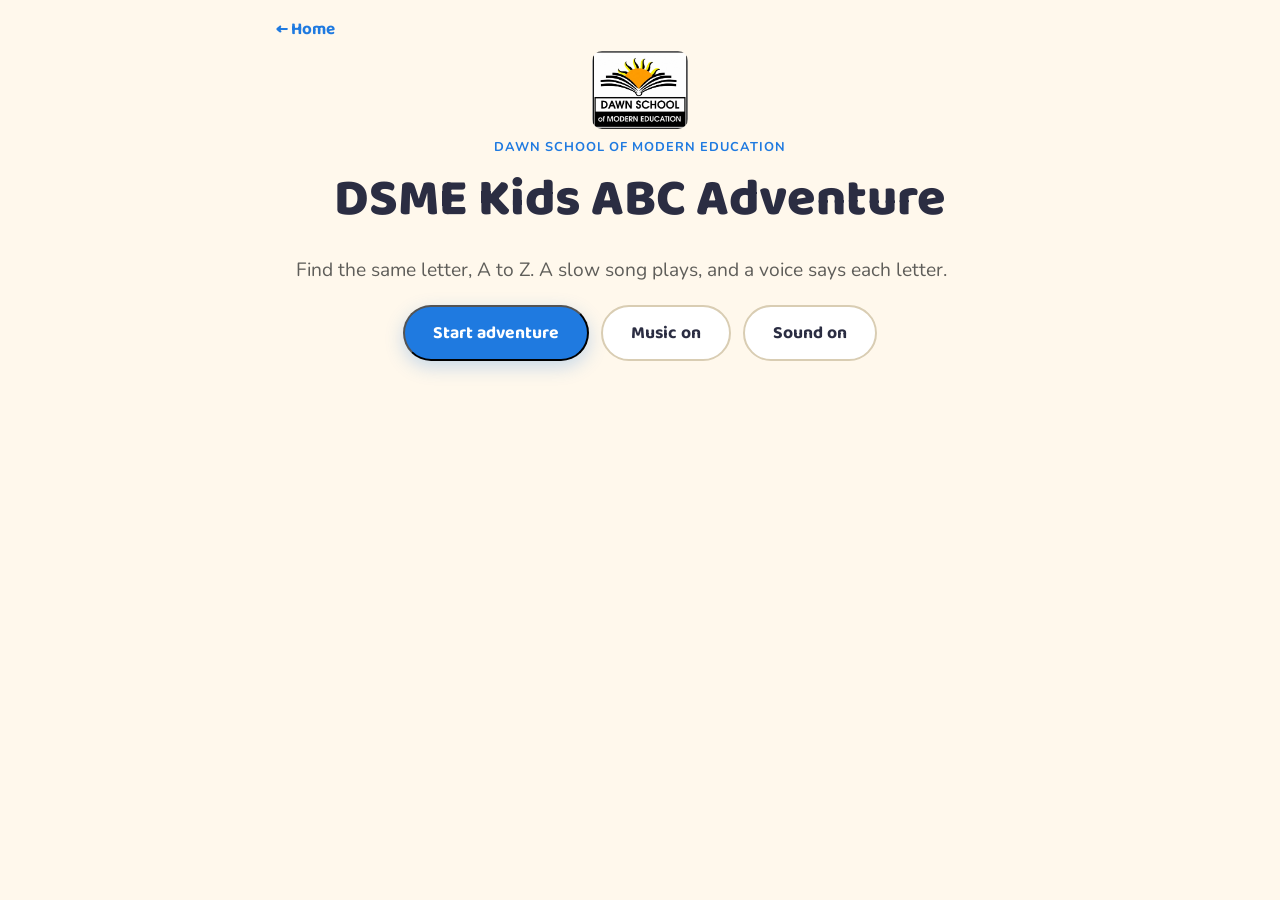
==== alphabet.html @ af05937b "Put the letter game back above the fold, with music and a voice in every game. Co-authored-by: Curso" ====
<!doctype html>
<html lang="en">
<head>
<meta charset="utf-8">
<meta name="viewport" content="width=device-width, initial-scale=1, viewport-fit=cover">
<title>Find the letter · DSME Kids ABC Adventure</title>
<link rel="stylesheet" href="https://fonts.googleapis.com/css2?family=Baloo+2:wght@700;800&family=Nunito:wght@600;700&display=swap">
<link rel="stylesheet" href="style.css">
</head>
<body>
<div class="play-topbar">
  <a href="index.html">← Home</a>
</div>
<main id="game"></main>
<script src="game.js"></script>
</body>
</html>
---- style.css ----
/* Layout: warm cream page, one blue hero with a drawn phone, alternating bands. Tokens mirror the app theme. */
:root {
  --bg: #FFF8EC;
  --surface: #FFFFFF;
  --ink: #2B2D42;
  --ink-soft: #5F5E5A;
  --primary: #1F7AE0;
  --on-primary: #FFFFFF;
  --sky: #3DA5F5;
  --sunny: #FFC93C;
  --on-sunny: #6B4E00;
  --green: #2FB67C;
  --green-bg: #E3F6EC;
  --purple: #8B6CF0;
  --purple-bg: #F3EFFF;
  --border: #D9CDB3;
  --track: #EDE3CF;
  /* Logo sunrise colours for the school name */
  --brand-deep: #B8420E;
  --brand: #F07D1A;
  --brand-glow: #E9A400;
  --display: "Baloo 2", "Nunito", "Segoe UI", system-ui, sans-serif;
  --body: "Nunito", "Segoe UI", system-ui, sans-serif;
  --radius: 24px;
  --gutter-l: max(16px, env(safe-area-inset-left, 0px));
  --gutter-r: max(16px, env(safe-area-inset-right, 0px));
}
@media (prefers-color-scheme: dark) {
  :root:not([data-theme="light"]) {
    --bg: #1B1C26; --surface: #262838; --ink: #F3EEE2; --ink-soft: #B8B3A6;
    --primary: #58A1F0; --sky: #6CBBFF; --green-bg: #1F3A2F; --purple-bg: #2A2540;
    --border: #3B3D4F; --track: #333548; --brand-deep: #F08A3C; --brand: #FFAA47; --brand-glow: #FFD36A; color-scheme: dark;
  }
}
:root[data-theme="dark"] {
  --bg: #1B1C26; --surface: #262838; --ink: #F3EEE2; --ink-soft: #B8B3A6;
  --primary: #58A1F0; --sky: #6CBBFF; --green-bg: #1F3A2F; --purple-bg: #2A2540;
  --border: #3B3D4F; --track: #333548; --brand-deep: #F08A3C; --brand: #FFAA47; --brand-glow: #FFD36A; color-scheme: dark;
}

* { box-sizing: border-box; }
html { scroll-behavior: smooth; }
body {
  margin: 0;
  background: var(--bg);
  color: var(--ink);
  font-family: var(--body);
  font-size: 1.0625rem;
  line-height: 1.6;
  overflow-x: hidden;
}
img { max-width: 100%; }
a { color: var(--primary); }
h1, h2, h3 { font-family: var(--display); line-height: 1.15; text-wrap: balance; margin: 0 0 .5em; }
h1 { font-size: clamp(2rem, 5vw, 3.25rem); font-weight: 800; }
h2 { font-size: clamp(1.6rem, 3.5vw, 2.25rem); font-weight: 700; }
h3 { font-size: 1.25rem; font-weight: 700; }
p { margin: 0 0 1em; }
.wrap {
  max-width: 1080px;
  margin-inline: auto;
  padding-left: var(--gutter-l);
  padding-right: var(--gutter-r);
}

/* Header */
.top { position: sticky; top: env(safe-area-inset-top, 0px); background: var(--bg); border-bottom: 1px solid var(--border); z-index: 5; }
.top-inner { display: flex; align-items: center; justify-content: space-between; gap: 16px; padding-block: 12px; flex-wrap: wrap; }
.brand { display: flex; align-items: center; gap: 12px; text-decoration: none; color: var(--ink); font-family: var(--display); font-weight: 700; font-size: 1.15rem; }
.brand-logo { height: 42px; width: auto; border-radius: 6px; background: #fff; }
.school-row { display: flex; align-items: center; justify-content: flex-start; gap: clamp(12px, 1.6vw, 20px); margin-bottom: 10px; }
.school-row .eyebrow {
  margin: 0; flex: 0 1 auto; font-family: var(--display); font-weight: 800;
  font-size: clamp(1.25rem, 2.6vw, 1.9rem); line-height: 1.2; letter-spacing: .03em; max-width: 13em;
  color: var(--brand); /* fallback */
  background: linear-gradient(92deg, var(--brand-deep) 0%, var(--brand) 55%, var(--brand-glow) 100%);
  -webkit-background-clip: text; background-clip: text; -webkit-text-fill-color: transparent;
}
.school-row .eyebrow::after { content: "DSME, Johi"; display: block; font-family: var(--body); font-weight: 700; font-size: .55em; letter-spacing: .1em; color: var(--ink-soft); -webkit-text-fill-color: var(--ink-soft); margin-top: 4px; }
.hero-logo { width: clamp(96px, 13vw, 150px); height: auto; flex: none; border-radius: 10px; background: #fff; box-shadow: 0 2px 10px rgba(43,45,66,.08); }
.foot-logo { width: 120px; height: auto; border-radius: 8px; background: #fff; margin-bottom: 12px; }
.tiles { display: inline-flex; gap: 3px; }
.t { display: inline-grid; place-items: center; width: 26px; height: 26px; border-radius: 7px; font-style: normal; font-weight: 800; font-size: .95rem; color: #fff; }
.t.a { background: var(--sky); transform: rotate(-8deg); }
.t.b { background: var(--sunny); color: var(--on-sunny); transform: rotate(4deg); }
.t.c { background: var(--purple); transform: rotate(10deg); }
.nav { display: flex; gap: 20px; flex-wrap: wrap; }
.nav a { text-decoration: none; color: var(--ink-soft); font-weight: 600; }
.nav a:hover, .nav a:focus-visible { color: var(--primary); }

/* Hero sits in the fold, right under the header */
.hero { padding-block: 16px 28px; }
.hero-inner { display: grid; grid-template-columns: 1.15fr .85fr; gap: 40px; align-items: center; }
.eyebrow { text-transform: uppercase; letter-spacing: .08em; font-size: .8rem; font-weight: 700; color: var(--primary); margin-bottom: 12px; }
.lead { font-size: 1.2rem; color: var(--ink-soft); max-width: 36em; }
.cta-row { display: flex; gap: 12px; flex-wrap: wrap; margin-top: 14px; }
.btn { display: inline-flex; align-items: center; justify-content: center; min-height: 56px; padding: 0 28px; border-radius: 999px; font-family: var(--display); font-weight: 700; font-size: 1.1rem; text-decoration: none; transition: transform .12s ease; }
.btn:active { transform: scale(.96); }
.btn:focus-visible { outline: 3px solid var(--sunny); outline-offset: 2px; }
.btn-primary { background: var(--primary); color: var(--on-primary); box-shadow: 0 6px 18px rgba(31,122,224,.25); }
.btn-ghost { background: var(--surface); color: var(--ink); border: 2px solid var(--border); }
.btn-abc { background: var(--sky); color: #fff; }
.btn-play { background: var(--purple); color: #fff; }
.btn-shape { background: var(--green); color: #fff; }
.play-topbar { display: flex; align-items: center; justify-content: space-between; gap: 12px; max-width: 760px; margin: 0 auto; padding: 16px var(--gutter-r) 0 var(--gutter-l); }
.play-topbar a { font-family: var(--display); font-weight: 700; text-decoration: none; }
.play-board { max-width: 760px; margin: 0 auto; padding: 12px var(--gutter-r) 40px var(--gutter-l); text-align: center; }
.play-board h1 { font-size: clamp(1.6rem, 4vw, 2.2rem); }
.target-pic, .choice-pic { width: min(190px, 42vw); height: min(190px, 42vw); object-fit: cover; border-radius: 24px; background: #fff8ee; box-shadow: 0 12px 28px rgba(55, 32, 8, .16); }
.named { margin: 0; }
.named figcaption { margin-top: 6px; font-family: var(--display); font-weight: 800; font-size: 1.05rem; color: var(--ink); }
.choice-row .target-pic, .choice-row .choice-pic { width: min(108px, 24vw); height: min(108px, 24vw); box-shadow: none; }
.choice-row figcaption { font-size: .95rem; }
.choice-row { display: grid; grid-template-columns: repeat(3, minmax(0, 1fr)); gap: 12px; margin-top: 8px; }
.choice-row button { min-height: 120px; padding: 8px; border-radius: 20px; border: 3px solid var(--border); background: var(--surface); cursor: pointer; }
.choice-row button.ok { border-color: var(--green); background: var(--green-bg); }
.choice-row button.bad { border-color: #E07A5F; background: #FDECEA; }
.choice-row button.hint { border-color: var(--sunny); box-shadow: 0 0 0 4px rgba(255,201,60,.45); }
.play-msg { display: inline-block; margin-top: 14px; padding: 8px 16px; border-radius: 999px; font-family: var(--display); font-weight: 800; }
.play-msg.good { background: var(--green-bg); color: #1B7A52; }
.play-msg.again { background: #FDECEA; color: #9C3B28; }
.fine { font-size: .9rem; color: var(--ink-soft); margin-top: 14px; }

.hero-art { position: relative; display: flex; justify-content: center; }
.phone {
  width: min(280px, 100%);
  background: var(--surface);
  border: 10px solid var(--ink);
  border-radius: 36px;
  padding: 18px 14px 22px;
  box-shadow: 0 24px 50px rgba(43,45,66,.18);
  font-family: var(--display);
  text-align: center;
  transform: rotate(-3deg);
}
.phone-bar { display: flex; justify-content: space-between; font-size: .8rem; color: var(--ink-soft); font-weight: 700; margin-bottom: 8px; }
.phone-q { display: flex; align-items: center; justify-content: center; gap: 8px; }
.phone-letter { font-size: 4.4rem; line-height: 1; font-weight: 800; }
.phone-pic {
  width: 76px; height: 76px; object-fit: cover; border-radius: 50%;
  box-shadow: 0 8px 16px rgba(107, 78, 0, .25);
}
.phone-letter b { color: var(--sky); font-weight: 800; }
.phone-letter em { color: var(--sunny); font-style: normal; }
.phone-word { font-size: 1.6rem; font-weight: 700; }
.phone-prompt { font-size: .9rem; color: var(--ink-soft); margin: 6px 0 10px; }
.phone-choices { display: grid; grid-template-columns: repeat(3, 1fr); gap: 8px; }
.pc { display: grid; place-items: center; aspect-ratio: 1; border-radius: 14px; border: 2px solid var(--border); font-weight: 800; font-size: 1.4rem; background: var(--bg); }
.pc.p1 { color: var(--green); } .pc.p2 { color: #FF8A5B; } .pc.p3 { color: var(--purple); }
.pc.ok { border-color: var(--green); border-width: 3px; }
.phone-msg { margin-top: 12px; display: inline-block; background: var(--green-bg); color: #1B7A52; padding: 4px 14px; border-radius: 999px; font-weight: 700; font-size: .9rem; }
.float-star { position: absolute; color: var(--sunny); font-size: 2rem; animation: twinkle 2s ease-in-out infinite; }
.s1 { top: 4%; left: 8%; } .s2 { top: 18%; right: 6%; animation-delay: .7s; font-size: 1.4rem; } .s3 { bottom: 10%; left: 4%; animation-delay: 1.3s; font-size: 1.6rem; }
@keyframes twinkle { 0%,100% { opacity: .35; } 50% { opacity: 1; } }
@media (prefers-reduced-motion: reduce) { .float-star { animation: none; } html { scroll-behavior: auto; } }

/* Bands */
.band { padding-block: 56px; }
.band-song { background: var(--purple-bg); }
.band-install { background: var(--surface); border-top: 1px solid var(--border); }
.grid { display: grid; grid-template-columns: repeat(2, minmax(0, 1fr)); gap: 20px; }
.grid-3 { grid-template-columns: repeat(3, minmax(0, 1fr)); }
.card { background: var(--surface); border-radius: var(--radius); padding: 24px; box-shadow: 0 2px 10px rgba(43,45,66,.06); min-width: 0; }
.card p { margin: 0; color: var(--ink-soft); }
.card-ico { display: grid; place-items: center; width: 56px; height: 56px; border-radius: 18px; font-family: var(--display); font-weight: 800; font-size: 1.4rem; margin-bottom: 14px; color: #fff; }
.ico-blue { background: var(--sky); } .ico-sun { background: var(--sunny); color: var(--on-sunny); } .ico-green { background: var(--green); } .ico-purple { background: var(--purple); }
.fact { min-width: 0; }
.fact p { color: var(--ink-soft); margin: 0; }
.song-inner { display: grid; grid-template-columns: 1fr 1fr; gap: 40px; align-items: center; }
.plain { padding-left: 1.2em; color: var(--ink-soft); }
.lyric { margin: 0; background: var(--surface); border-radius: var(--radius); padding: 24px 28px; font-family: var(--display); font-size: 1.15rem; box-shadow: 0 2px 10px rgba(43,45,66,.06); }
.lyric p { margin: 0 0 .3em; }
.lyric span { color: var(--purple); font-weight: 800; }
.lyric .chorus { margin-top: 12px; color: var(--ink-soft); font-weight: 700; }
.steps { counter-reset: step; list-style: none; padding: 0; margin: 0; display: grid; gap: 14px; max-width: 42em; }
.steps li { position: relative; padding-left: 52px; min-height: 40px; }
.steps li::before { counter-increment: step; content: counter(step); position: absolute; left: 0; top: 0; width: 40px; height: 40px; border-radius: 50%; background: var(--primary); color: var(--on-primary); display: grid; place-items: center; font-family: var(--display); font-weight: 800; }

/* Footer */
.foot { border-top: 1px solid var(--border); padding-block: 28px; color: var(--ink-soft); font-size: .95rem; }
.foot-inner p { margin: 0 0 4px; }

/* Privacy page */
.doc { max-width: 42em; padding-block: 48px; }
.doc h1 { margin-bottom: .25em; }
.doc .updated { color: var(--ink-soft); margin-bottom: 2em; }
.doc h2 { font-size: 1.4rem; margin-top: 1.6em; }

#game { max-width: 760px; margin: 0 auto; padding: 8px var(--gutter-r) 48px var(--gutter-l); }
.play-welcome, #game .play-board { text-align: center; }
.play-welcome .play-logo { width: 96px; height: auto; border-radius: 10px; background: #fff; }
.play-actions { display: flex; flex-wrap: wrap; gap: 12px; justify-content: center; margin-top: 18px; }
.play-top { display: flex; flex-wrap: wrap; gap: 8px; align-items: center; justify-content: space-between; }
.play-stats { display: flex; gap: 10px; align-items: center; font-family: var(--display); font-weight: 800; }
.badge-chip { background: var(--sunny); color: var(--on-sunny); border-radius: 999px; padding: 2px 10px; font-size: .85rem; }
.icon-btn, .skip { border: 0; background: transparent; color: var(--primary); font-family: var(--display); font-weight: 800; cursor: pointer; }
.track { height: 8px; background: var(--track); border-radius: 99px; margin: 12px 0; overflow: hidden; }
.track span { display: block; height: 100%; background: var(--primary); }
.learn-card { background: var(--surface); border-radius: 28px; padding: 16px; box-shadow: 0 8px 24px rgba(43,45,66,.08); }
.learn-row { display: flex; align-items: center; justify-content: center; gap: 16px; }
.big-letter { margin: 0; font-size: 4.2rem; line-height: .9; }
.big-letter em { font-style: normal; color: var(--primary); margin-left: 4px; }
.learn-card img { width: 120px; height: 120px; object-fit: cover; border-radius: 20px; }
.word { margin: 8px 0 0; }
.phonic { margin: 4px 0 8px; color: var(--ink-soft); }
.prompt { font-family: var(--display); font-weight: 800; font-size: 1.35rem; }
.choices { display: grid; grid-template-columns: repeat(3, minmax(0, 1fr)); gap: 12px; }
.letter-choice { min-height: 110px; border-radius: 22px; border: 3px solid var(--border); background: var(--surface); cursor: pointer; font-family: var(--display); }
.letter-choice b { display: block; font-size: 2.4rem; }
.letter-choice em { font-style: normal; color: var(--primary); font-size: 1.3rem; }
.letter-choice.correct { border-color: var(--green); background: var(--green-bg); }
.letter-choice.wrong { border-color: #E07A5F; background: #FDECEA; }
.letter-choice.hint { border-color: var(--sunny); box-shadow: 0 0 0 4px rgba(255,201,60,.45); }
.msg { font-family: var(--display); font-weight: 800; }
.msg-good { color: #1B7A52; }
.msg-again { color: #9C3B28; }
.badge-award { background: var(--sunny); color: var(--on-sunny); border-radius: 28px; padding: 18px; display: inline-block; }
.wiggle { animation: wiggle .4s ease; }
@keyframes wiggle { 25% { transform: translateX(-6px); } 75% { transform: translateX(6px); } }

@media (max-width: 820px) {
  .hero-inner, .song-inner { grid-template-columns: 1fr; }
  .grid, .grid-3 { grid-template-columns: 1fr; }
  .hero { padding-block: 12px 20px; }
  .hero-art { margin-top: 16px; }
}
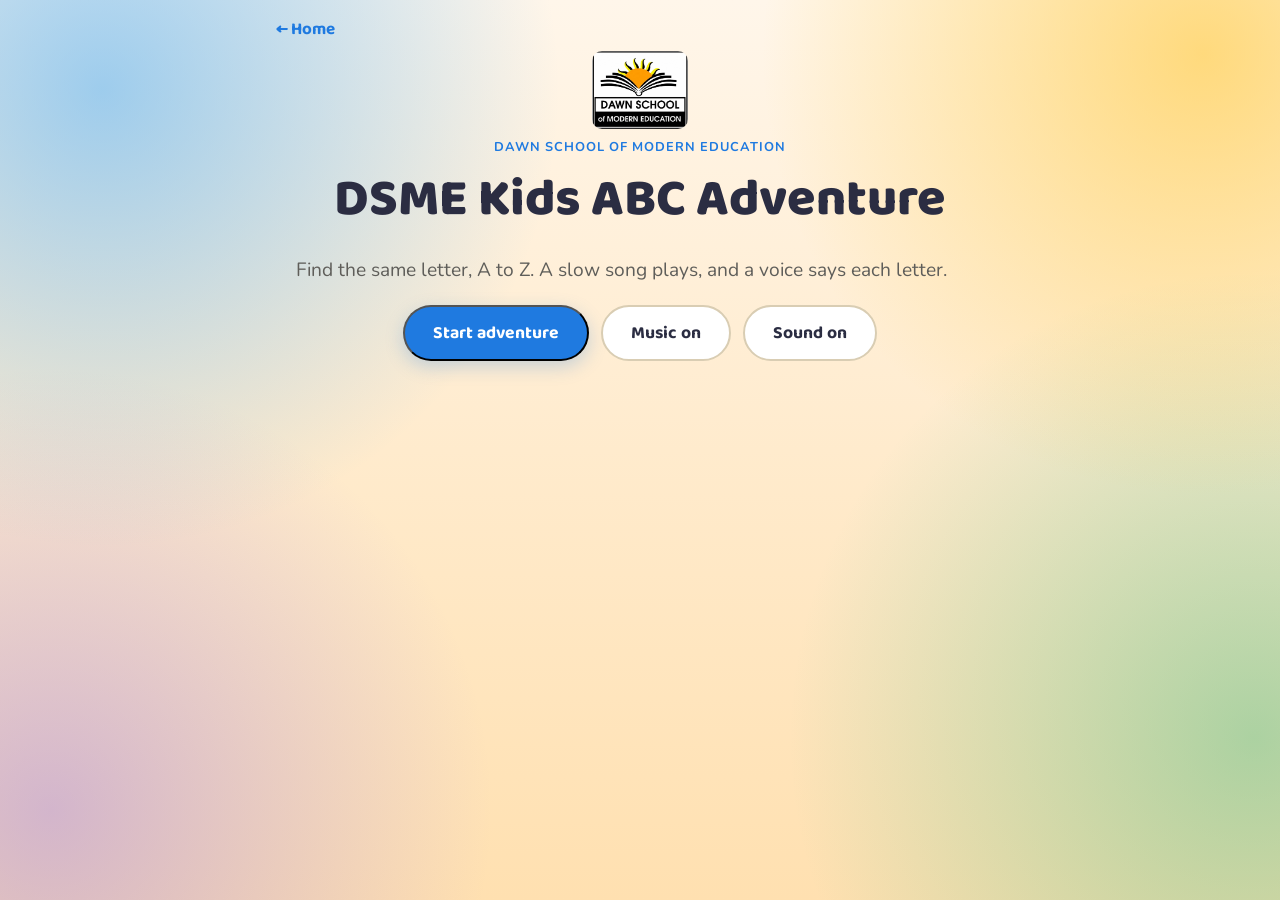
==== commit 01fb7a79: "Give the games a colorful background and fill the letter cards. Co-authored-by: Cursor <cursoragent@" ====
--- a/alphabet.html
+++ b/alphabet.html
@@ -7,7 +7,7 @@
 <link rel="stylesheet" href="https://fonts.googleapis.com/css2?family=Baloo+2:wght@700;800&family=Nunito:wght@600;700&display=swap">
 <link rel="stylesheet" href="style.css">
 </head>
-<body>
+<body class="play-page">
 <div class="play-topbar">
   <a href="index.html">← Home</a>
 </div>
--- a/style.css
+++ b/style.css
@@ -205,12 +205,40 @@
 .phonic { margin: 4px 0 8px; color: var(--ink-soft); }
 .prompt { font-family: var(--display); font-weight: 800; font-size: 1.35rem; }
 .choices { display: grid; grid-template-columns: repeat(3, minmax(0, 1fr)); gap: 12px; }
-.letter-choice { min-height: 110px; border-radius: 22px; border: 3px solid var(--border); background: var(--surface); cursor: pointer; font-family: var(--display); }
-.letter-choice b { display: block; font-size: 2.4rem; }
-.letter-choice em { font-style: normal; color: var(--primary); font-size: 1.3rem; }
-.letter-choice.correct { border-color: var(--green); background: var(--green-bg); }
-.letter-choice.wrong { border-color: #E07A5F; background: #FDECEA; }
-.letter-choice.hint { border-color: var(--sunny); box-shadow: 0 0 0 4px rgba(255,201,60,.45); }
+body.play-page {
+  min-height: 100vh;
+  background-color: #ffe8c2;
+  background-image:
+    radial-gradient(circle at 8% 10%, rgba(61,165,245,.5) 0, rgba(61,165,245,0) 32%),
+    radial-gradient(circle at 94% 6%, rgba(255,201,60,.62) 0, rgba(255,201,60,0) 30%),
+    radial-gradient(circle at 98% 82%, rgba(47,182,124,.4) 0, rgba(47,182,124,0) 32%),
+    radial-gradient(circle at 4% 90%, rgba(139,108,240,.38) 0, rgba(139,108,240,0) 30%),
+    linear-gradient(180deg, #fff6ea 0%, #ffe0b0 100%);
+}
+.choice-row button:nth-child(3n+1):not(.ok):not(.bad) { background: linear-gradient(180deg, #e7f4ff, #fff); }
+.choice-row button:nth-child(3n+2):not(.ok):not(.bad) { background: linear-gradient(180deg, #fff4cc, #fff); }
+.choice-row button:nth-child(3n+3):not(.ok):not(.bad) { background: linear-gradient(180deg, #e4f8ee, #fff); }
+.letter-choice {
+  position: relative; overflow: hidden; min-height: 148px; border-radius: 22px;
+  border: 3px solid transparent; cursor: pointer; font-family: var(--display); color: #fff;
+  box-shadow: 0 12px 22px rgba(43,45,66,.14);
+}
+.letter-choice::before {
+  content: ""; position: absolute; width: 130px; height: 130px; border-radius: 50%;
+  right: -36px; top: -46px; background: rgba(255,255,255,.28);
+}
+.letter-choice b, .letter-choice em { position: relative; }
+.letter-choice b { display: block; font-size: 3.4rem; line-height: .9; }
+.letter-choice em { font-style: normal; color: rgba(255,255,255,.92); font-size: 1.55rem; }
+.letter-choice:nth-child(3n+1) { background: linear-gradient(165deg, #6ec4ff, #1c6fd4); }
+.letter-choice:nth-child(3n+2) { background: linear-gradient(165deg, #ffe07a, #f0a202); color: #4a3200; }
+.letter-choice:nth-child(3n+2) em { color: #6b4e00; }
+.letter-choice:nth-child(3n+3) { background: linear-gradient(165deg, #7ddeb0, #17945c); }
+.letter-choice.correct { background: linear-gradient(165deg, #b7f0d2, #2fb67c); color: #08321c; border-color: #146b42; }
+.letter-choice.correct em { color: #146b42; }
+.letter-choice.wrong { background: linear-gradient(165deg, #ffd0c8, #e07a5f); color: #5c1c12; border-color: #c45a42; }
+.letter-choice.wrong em { color: #8a3324; }
+.letter-choice.hint { box-shadow: 0 0 0 5px rgba(255,201,60,.85); }
 .msg { font-family: var(--display); font-weight: 800; }
 .msg-good { color: #1B7A52; }
 .msg-again { color: #9C3B28; }
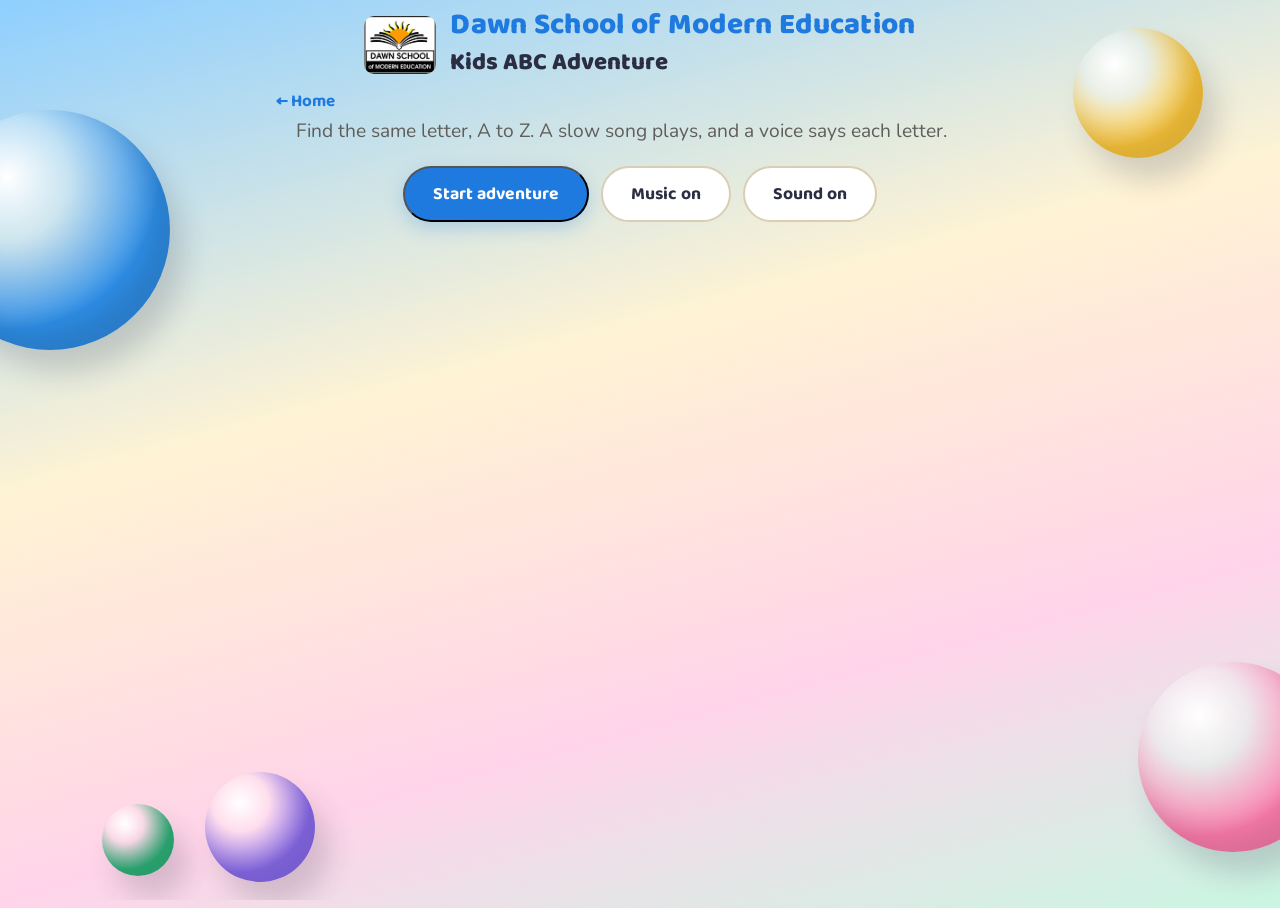
==== commit 0c737fdc: "Publish the three games and the Android APK on the site. Co-authored-by: Cursor <cursoragent@cursor." ====
--- a/alphabet.html
+++ b/alphabet.html
@@ -8,10 +8,20 @@
 <link rel="stylesheet" href="style.css">
 </head>
 <body class="play-page">
+<div class="scene" aria-hidden="true"><span class="orb o1"></span><span class="orb o2"></span><span class="orb o3"></span><span class="orb o4"></span><span class="orb o5"></span></div>
+<div class="play-brand">
+  <img src="img/dsme_logo.webp" alt="Dawn School of Modern Education logo" width="72" height="58">
+  <div>
+    <p>Dawn School of Modern Education</p>
+    <strong>Kids ABC Adventure</strong>
+  </div>
+</div>
 <div class="play-topbar">
   <a href="index.html">← Home</a>
 </div>
 <main id="game"></main>
+<audio id="dsme-song" src="audio/abc_song_full.wav" loop preload="auto" playsinline></audio>
+<script src="sound.js"></script>
 <script src="game.js"></script>
 </body>
 </html>
--- a/style.css
+++ b/style.css
@@ -77,7 +77,7 @@
   -webkit-background-clip: text; background-clip: text; -webkit-text-fill-color: transparent;
 }
 .school-row .eyebrow::after { content: "DSME, Johi"; display: block; font-family: var(--body); font-weight: 700; font-size: .55em; letter-spacing: .1em; color: var(--ink-soft); -webkit-text-fill-color: var(--ink-soft); margin-top: 4px; }
-.hero-logo { width: clamp(96px, 13vw, 150px); height: auto; flex: none; border-radius: 10px; background: #fff; box-shadow: 0 2px 10px rgba(43,45,66,.08); }
+.hero-logo { width: clamp(72px, 8vw, 96px); height: auto; flex: none; border-radius: 10px; background: #fff; box-shadow: 0 2px 10px rgba(43,45,66,.08); }
 .foot-logo { width: 120px; height: auto; border-radius: 8px; background: #fff; margin-bottom: 12px; }
 .tiles { display: inline-flex; gap: 3px; }
 .t { display: inline-grid; place-items: center; width: 26px; height: 26px; border-radius: 7px; font-style: normal; font-weight: 800; font-size: .95rem; color: #fff; }
@@ -89,8 +89,10 @@
 .nav a:hover, .nav a:focus-visible { color: var(--primary); }
 
 /* Hero sits in the fold, right under the header */
-.hero { padding-block: 16px 28px; }
-.hero-inner { display: grid; grid-template-columns: 1.15fr .85fr; gap: 40px; align-items: center; }
+.hero { padding-block: 8px 12px; }
+.hero h1 { font-size: clamp(1.7rem, 3vw, 2.5rem); margin-bottom: .2em; }
+.hero .lead { font-size: 1rem; margin: 8px 0 0; }
+.hero-inner { display: grid; grid-template-columns: 1.15fr .85fr; gap: 24px; align-items: center; }
 .eyebrow { text-transform: uppercase; letter-spacing: .08em; font-size: .8rem; font-weight: 700; color: var(--primary); margin-bottom: 12px; }
 .lead { font-size: 1.2rem; color: var(--ink-soft); max-width: 36em; }
 .cta-row { display: flex; gap: 12px; flex-wrap: wrap; margin-top: 14px; }
@@ -102,40 +104,41 @@
 .btn-abc { background: var(--sky); color: #fff; }
 .btn-play { background: var(--purple); color: #fff; }
 .btn-shape { background: var(--green); color: #fff; }
-.play-topbar { display: flex; align-items: center; justify-content: space-between; gap: 12px; max-width: 760px; margin: 0 auto; padding: 16px var(--gutter-r) 0 var(--gutter-l); }
+.play-topbar { display: flex; align-items: center; justify-content: space-between; gap: 12px; max-width: 760px; margin: 0 auto; padding: 6px var(--gutter-r) 0 var(--gutter-l); }
 .play-topbar a { font-family: var(--display); font-weight: 700; text-decoration: none; }
-.play-board { max-width: 760px; margin: 0 auto; padding: 12px var(--gutter-r) 40px var(--gutter-l); text-align: center; }
-.play-board h1 { font-size: clamp(1.6rem, 4vw, 2.2rem); }
-.target-pic, .choice-pic { width: min(190px, 42vw); height: min(190px, 42vw); object-fit: cover; border-radius: 24px; background: #fff8ee; box-shadow: 0 12px 28px rgba(55, 32, 8, .16); }
+.play-board { max-width: 760px; margin: 0 auto; padding: 4px var(--gutter-r) 12px var(--gutter-l); text-align: center; }
+.play-board h1 { font-size: clamp(1.25rem, 3vw, 1.7rem); margin: 4px 0; }
+.play-board p { margin: 0; }
+.target-pic, .choice-pic { width: min(112px, 26vw); height: min(112px, 26vw); object-fit: cover; border-radius: 20px; background: #fff8ee; box-shadow: 0 8px 18px rgba(55, 32, 8, .12); }
 .named { margin: 0; }
-.named figcaption { margin-top: 6px; font-family: var(--display); font-weight: 800; font-size: 1.05rem; color: var(--ink); }
-.choice-row .target-pic, .choice-row .choice-pic { width: min(108px, 24vw); height: min(108px, 24vw); box-shadow: none; }
-.choice-row figcaption { font-size: .95rem; }
-.choice-row { display: grid; grid-template-columns: repeat(3, minmax(0, 1fr)); gap: 12px; margin-top: 8px; }
-.choice-row button { min-height: 120px; padding: 8px; border-radius: 20px; border: 3px solid var(--border); background: var(--surface); cursor: pointer; }
+.named figcaption { margin-top: 4px; font-family: var(--display); font-weight: 800; font-size: .95rem; color: var(--ink); }
+.choice-row .target-pic, .choice-row .choice-pic { width: min(84px, 20vw); height: min(84px, 20vw); box-shadow: none; }
+.choice-row figcaption { font-size: .9rem; }
+.choice-row { display: grid; grid-template-columns: repeat(3, minmax(0, 1fr)); gap: 10px; margin-top: 6px; }
+.choice-row button { min-height: 0; padding: 8px; border-radius: 20px; border: 3px solid var(--border); background: var(--surface); cursor: pointer; }
 .choice-row button.ok { border-color: var(--green); background: var(--green-bg); }
 .choice-row button.bad { border-color: #E07A5F; background: #FDECEA; }
 .choice-row button.hint { border-color: var(--sunny); box-shadow: 0 0 0 4px rgba(255,201,60,.45); }
 .play-msg { display: inline-block; margin-top: 14px; padding: 8px 16px; border-radius: 999px; font-family: var(--display); font-weight: 800; }
 .play-msg.good { background: var(--green-bg); color: #1B7A52; }
 .play-msg.again { background: #FDECEA; color: #9C3B28; }
-.fine { font-size: .9rem; color: var(--ink-soft); margin-top: 14px; }
+.fine { font-size: .85rem; color: var(--ink-soft); margin: 0; }
 
 .hero-art { position: relative; display: flex; justify-content: center; }
 .phone {
-  width: min(280px, 100%);
+  width: min(220px, 100%);
   background: var(--surface);
-  border: 10px solid var(--ink);
-  border-radius: 36px;
-  padding: 18px 14px 22px;
-  box-shadow: 0 24px 50px rgba(43,45,66,.18);
+  border: 8px solid var(--ink);
+  border-radius: 32px;
+  padding: 10px 10px 12px;
+  box-shadow: 0 16px 32px rgba(43,45,66,.16);
   font-family: var(--display);
   text-align: center;
   transform: rotate(-3deg);
 }
 .phone-bar { display: flex; justify-content: space-between; font-size: .8rem; color: var(--ink-soft); font-weight: 700; margin-bottom: 8px; }
 .phone-q { display: flex; align-items: center; justify-content: center; gap: 8px; }
-.phone-letter { font-size: 4.4rem; line-height: 1; font-weight: 800; }
+.phone-letter { font-size: 3.2rem; line-height: 1; font-weight: 800; }
 .phone-pic {
   width: 76px; height: 76px; object-fit: cover; border-radius: 50%;
   box-shadow: 0 8px 16px rgba(107, 78, 0, .25);
@@ -186,40 +189,73 @@
 .doc .updated { color: var(--ink-soft); margin-bottom: 2em; }
 .doc h2 { font-size: 1.4rem; margin-top: 1.6em; }
 
-#game { max-width: 760px; margin: 0 auto; padding: 8px var(--gutter-r) 48px var(--gutter-l); }
+#game { max-width: 760px; margin: 0 auto; padding: 0 var(--gutter-r) 8px var(--gutter-l); }
 .play-welcome, #game .play-board { text-align: center; }
-.play-welcome .play-logo { width: 96px; height: auto; border-radius: 10px; background: #fff; }
+.play-brand {
+  position: relative; z-index: 1;
+  display: flex; align-items: center; justify-content: center; gap: 14px;
+  max-width: 760px; margin: 8px auto 0; padding: 0 var(--gutter-r) 0 var(--gutter-l); text-align: left;
+}
+.play-brand img { width: 72px; height: auto; background: #fff; border-radius: 10px; flex: none; }
+.play-brand p, .play-welcome .school-name {
+  margin: 0;
+  font-family: var(--display); font-weight: 800;
+  font-size: clamp(1.35rem, 2.8vw, 1.85rem);
+  line-height: 1.15; letter-spacing: .01em; text-transform: none;
+  color: var(--primary);
+}
+.play-brand strong, .play-welcome h1 {
+  display: block; margin: 2px 0 0;
+  font-family: var(--display); font-weight: 800;
+  font-size: clamp(1.15rem, 2.2vw, 1.5rem); color: var(--ink);
+}
+.play-welcome .play-logo { width: 110px; height: auto; border-radius: 12px; background: #fff; }
 .play-actions { display: flex; flex-wrap: wrap; gap: 12px; justify-content: center; margin-top: 18px; }
 .play-top { display: flex; flex-wrap: wrap; gap: 8px; align-items: center; justify-content: space-between; }
+.game-status, .game-status + .track { position: relative; z-index: 1; max-width: 760px; margin: 4px auto 0; padding-left: var(--gutter-l); padding-right: var(--gutter-r); }
+a.icon-btn { text-decoration: none; }
 .play-stats { display: flex; gap: 10px; align-items: center; font-family: var(--display); font-weight: 800; }
 .badge-chip { background: var(--sunny); color: var(--on-sunny); border-radius: 999px; padding: 2px 10px; font-size: .85rem; }
 .icon-btn, .skip { border: 0; background: transparent; color: var(--primary); font-family: var(--display); font-weight: 800; cursor: pointer; }
-.track { height: 8px; background: var(--track); border-radius: 99px; margin: 12px 0; overflow: hidden; }
+.track { height: 6px; background: var(--track); border-radius: 99px; margin: 4px 0; overflow: hidden; }
 .track span { display: block; height: 100%; background: var(--primary); }
-.learn-card { background: var(--surface); border-radius: 28px; padding: 16px; box-shadow: 0 8px 24px rgba(43,45,66,.08); }
-.learn-row { display: flex; align-items: center; justify-content: center; gap: 16px; }
-.big-letter { margin: 0; font-size: 4.2rem; line-height: .9; }
+.learn-card {
+  background: linear-gradient(145deg, #d9efff 0%, #fff1b8 46%, #ffd6ea 100%);
+  border: 3px solid #f0c96a;
+  border-radius: 22px;
+  padding: 8px 12px;
+  box-shadow: 0 8px 24px rgba(43,45,66,.08);
+}
+.learn-card .btn { min-height: 36px; padding: 0 14px; font-size: .95rem; }
+.learn-row { display: flex; align-items: center; justify-content: center; gap: 12px; }
+.big-letter { margin: 0; font-size: 3rem; line-height: .9; }
 .big-letter em { font-style: normal; color: var(--primary); margin-left: 4px; }
-.learn-card img { width: 120px; height: 120px; object-fit: cover; border-radius: 20px; }
-.word { margin: 8px 0 0; }
-.phonic { margin: 4px 0 8px; color: var(--ink-soft); }
-.prompt { font-family: var(--display); font-weight: 800; font-size: 1.35rem; }
+.learn-card img { width: 84px; height: 84px; object-fit: cover; border-radius: 16px; }
+.word { margin: 2px 0 0; font-size: 1.25rem; }
+.phonic { margin: 0 0 4px; color: var(--ink-soft); }
+.prompt { font-family: var(--display); font-weight: 800; font-size: 1.15rem; margin: 6px 0; }
 .choices { display: grid; grid-template-columns: repeat(3, minmax(0, 1fr)); gap: 12px; }
 body.play-page {
   min-height: 100vh;
-  background-color: #ffe8c2;
-  background-image:
-    radial-gradient(circle at 8% 10%, rgba(61,165,245,.5) 0, rgba(61,165,245,0) 32%),
-    radial-gradient(circle at 94% 6%, rgba(255,201,60,.62) 0, rgba(255,201,60,0) 30%),
-    radial-gradient(circle at 98% 82%, rgba(47,182,124,.4) 0, rgba(47,182,124,0) 32%),
-    radial-gradient(circle at 4% 90%, rgba(139,108,240,.38) 0, rgba(139,108,240,0) 30%),
-    linear-gradient(180deg, #fff6ea 0%, #ffe0b0 100%);
-}
+  background: linear-gradient(165deg, #8ecfff 0%, #fff3d4 40%, #ffd4ea 72%, #c9f6e2 100%);
+}
+.scene { position: fixed; inset: 0; z-index: 0; overflow: hidden; pointer-events: none; }
+.play-topbar, .play-board, #game { position: relative; z-index: 1; }
+.orb {
+  position: absolute; border-radius: 50%;
+  background: radial-gradient(circle at 32% 28%, #fff 0%, rgba(255,255,255,.2) 26%, var(--c) 64%);
+  box-shadow: inset -16px -20px 28px rgba(0,0,0,.14), 14px 22px 28px rgba(43,45,66,.18);
+}
+.o1 { --c: #2f8fe8; width: 240px; height: 240px; left: -70px; top: 110px; }
+.o2 { --c: #ffc93c; width: 130px; height: 130px; right: 6%; top: 28px; }
+.o3 { --c: #ff7eae; width: 190px; height: 190px; right: -48px; bottom: 48px; }
+.o4 { --c: #8b6cf0; width: 110px; height: 110px; left: 16%; bottom: 18px; }
+.o5 { --c: #2fb67c; width: 72px; height: 72px; left: 8%; bottom: 24px; }
 .choice-row button:nth-child(3n+1):not(.ok):not(.bad) { background: linear-gradient(180deg, #e7f4ff, #fff); }
 .choice-row button:nth-child(3n+2):not(.ok):not(.bad) { background: linear-gradient(180deg, #fff4cc, #fff); }
 .choice-row button:nth-child(3n+3):not(.ok):not(.bad) { background: linear-gradient(180deg, #e4f8ee, #fff); }
 .letter-choice {
-  position: relative; overflow: hidden; min-height: 148px; border-radius: 22px;
+  position: relative; overflow: hidden; min-height: 92px; border-radius: 22px;
   border: 3px solid transparent; cursor: pointer; font-family: var(--display); color: #fff;
   box-shadow: 0 12px 22px rgba(43,45,66,.14);
 }
@@ -228,8 +264,8 @@
   right: -36px; top: -46px; background: rgba(255,255,255,.28);
 }
 .letter-choice b, .letter-choice em { position: relative; }
-.letter-choice b { display: block; font-size: 3.4rem; line-height: .9; }
-.letter-choice em { font-style: normal; color: rgba(255,255,255,.92); font-size: 1.55rem; }
+.letter-choice b { display: block; font-size: 2.2rem; line-height: .9; }
+.letter-choice em { font-style: normal; color: rgba(255,255,255,.92); font-size: 1.05rem; }
 .letter-choice:nth-child(3n+1) { background: linear-gradient(165deg, #6ec4ff, #1c6fd4); }
 .letter-choice:nth-child(3n+2) { background: linear-gradient(165deg, #ffe07a, #f0a202); color: #4a3200; }
 .letter-choice:nth-child(3n+2) em { color: #6b4e00; }
@@ -242,7 +278,18 @@
 .msg { font-family: var(--display); font-weight: 800; }
 .msg-good { color: #1B7A52; }
 .msg-again { color: #9C3B28; }
-.badge-award { background: var(--sunny); color: var(--on-sunny); border-radius: 28px; padding: 18px; display: inline-block; }
+.badge-award {
+  background: linear-gradient(160deg, #ffe27a, #f0a202);
+  color: #4a3200;
+  border-radius: 28px;
+  padding: 18px 26px;
+  display: inline-block;
+  box-shadow: 0 14px 28px rgba(240,162,2,.35);
+}
+.badge-award strong { display: block; font-family: var(--display); font-size: 1.7rem; }
+.badge-count { display: block; font-size: 2.2rem; font-weight: 800; }
+.congrats { font-family: var(--display); font-weight: 800; font-size: 1.4rem; color: #b8420e; margin: 0 0 8px; }
+.finish { text-align: center; }
 .wiggle { animation: wiggle .4s ease; }
 @keyframes wiggle { 25% { transform: translateX(-6px); } 75% { transform: translateX(6px); } }
 
